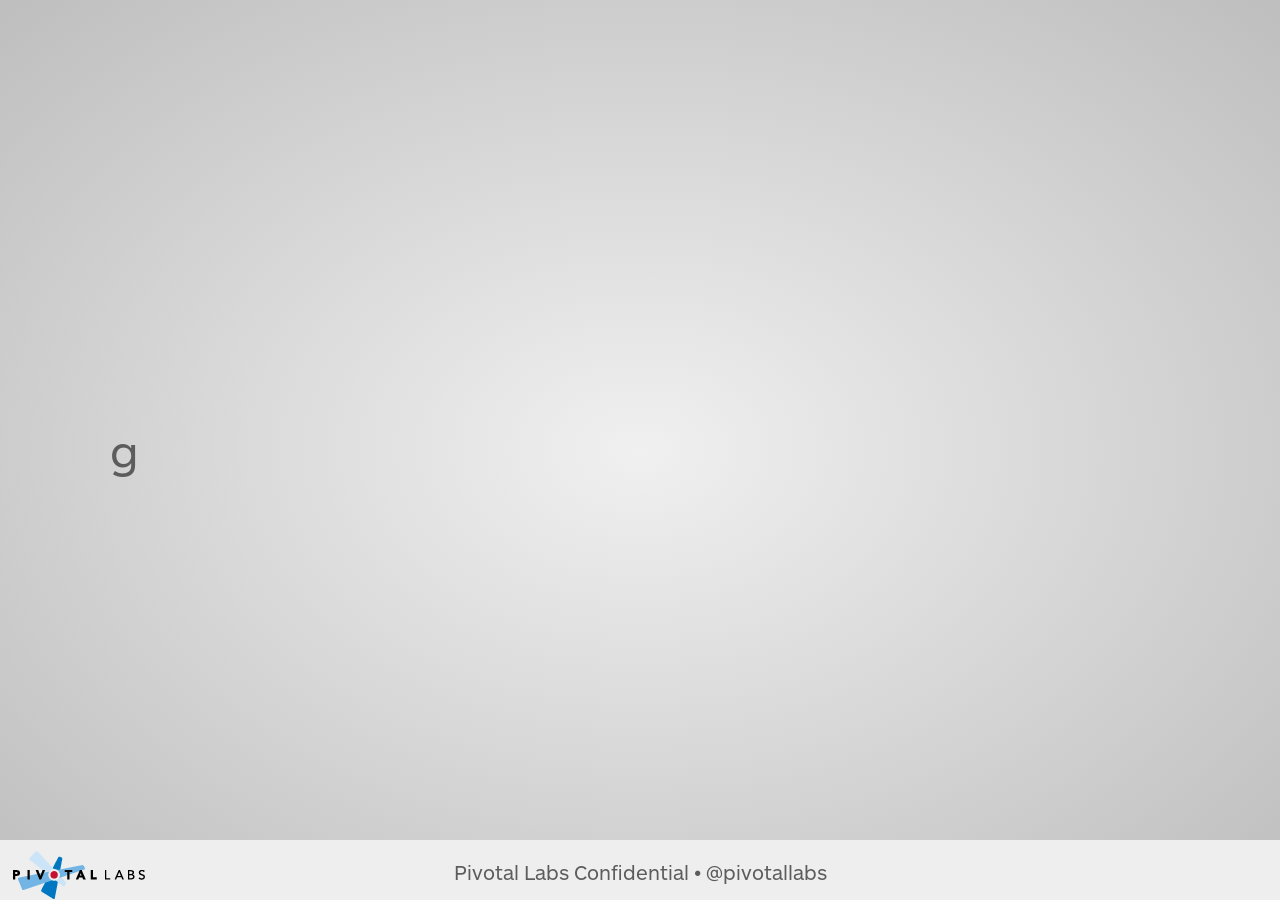
==== deck/index.html @ dee73bb4 "first commit" ====
<!DOCTYPE html>
<html>
  <head>
    <link href="css/reset.css" rel="stylesheet" />
    <meta charset="utf-8" />
    <meta name="viewport" content="width=1024" />
    <meta name="apple-mobile-web-app-capable" content="yes" />
    <link rel="shortcut icon" href="css/favicon.png" />
    <link rel="apple-touch-icon" href="css/apple-touch-icon.png" />
    <!-- Code Prettifier: -->
<link href="css/highlight.css" type="text/css" rel="stylesheet" />
<script type="text/javascript" src="js/highlight.pack.js"></script>
<script>hljs.initHighlightingOnLoad();</script>

    <link href="css/style.css" rel="stylesheet" />
<link href='http://fonts.googleapis.com/css?family=Open+Sans:300italic,400italic,800italic,300,400,800' rel='stylesheet' type='text/css'>

<div class="footer">
  <img class="pivotal-logo" src="images/pivotal_logo.png"/img>
  <div class="guest-logo"></div>
    <!--
      add a conference, client, or other topical logo or image
      to deck/images/guest_logo.png to have it appear on your slides.

      Note: guest_logo.png should be approx 45px H X 135px W; otherwise
      adjust ".footer .guest-logo" in themes/pivotal.css
    -->
  </img>
  <div class="title">
    <span>
      <!-- This will appear in the center of the footer area
	    Another example: Applying the Pivotal Way • @pivotallabs
	  -->
      Pivotal Labs Confidential • @pivotallabs
    </span>
  </div>
</div>


  </head>

  <body>
  <div class="fallback-message">
  <p>Your browser <b>doesn't support the features required</b> by impress.js, so you are presented with a simplified version of this presentation.</p>
  <p>For the best experience please use the latest <b>Chrome</b>, <b>Safari</b> or <b>Firefox</b> browser.</p>
  </div>
    <div id="impress">
    <div class='step' >
    
<p>g</p>

      </div>
    <script src="js/impress.js"></script>
    <script>impress().init();</script>
  </body>
</html>
---- deck/css/highlight.css ----
/*

github.com style (c) Vasily Polovnyov <vast@whiteants.net>

*/

pre code {
  display: block; padding: 0.5em;
  color: #333;
  background: #f8f8ff
}

pre .comment,
pre .template_comment,
pre .diff .header,
pre .javadoc {
  color: #998;
  font-style: italic
}

pre .keyword,
pre .css .rule .keyword,
pre .winutils,
pre .javascript .title,
pre .nginx .title,
pre .subst,
pre .request,
pre .status {
  color: #333;
  font-weight: bold
}

pre .number,
pre .hexcolor,
pre .ruby .constant {
  color: #099;
}

pre .string,
pre .tag .value,
pre .phpdoc,
pre .tex .formula {
  color: #d14
}

pre .title,
pre .id {
  color: #900;
  font-weight: bold
}

pre .javascript .title,
pre .lisp .title,
pre .clojure .title,
pre .subst {
  font-weight: normal
}

pre .class .title,
pre .haskell .type,
pre .vhdl .literal,
pre .tex .command {
  color: #458;
  font-weight: bold
}

pre .tag,
pre .tag .title,
pre .rules .property,
pre .django .tag .keyword {
  color: #000080;
  font-weight: normal
}

pre .attribute,
pre .variable,
pre .lisp .body {
  color: #008080
}

pre .regexp {
  color: #009926
}

pre .class {
  color: #458;
  font-weight: bold
}

pre .symbol,
pre .ruby .symbol .string,
pre .lisp .keyword,
pre .tex .special,
pre .prompt {
  color: #990073
}

pre .built_in,
pre .lisp .title,
pre .clojure .built_in {
  color: #0086b3
}

pre .preprocessor,
pre .pi,
pre .doctype,
pre .shebang,
pre .cdata {
  color: #999;
  font-weight: bold
}

pre .deletion {
  background: #fdd
}

pre .addition {
  background: #dfd
}

pre .diff .change {
  background: #0086b3
}

pre .chunk {
  color: #aaa
}
---- deck/css/style.css ----
@font-face {
    font-family: "Ars";
    src: url('../fonts/ARSMaquette-Black.otf');
    font-weight: bold;
}

@font-face {
    font-family: "Ars";
    src: url('../fonts/ARSMaquette-Regular.otf');
}

@font-face {
    font-family: "Ars";
    src:      url('../fonts/ARSMaquette-RegularItalic.otf');
    font-style: italic;
}

@font-face {
    font-family: "Ars";
    src: url('../fonts/ARSMaquette-BlackItalic.otf');
    font-weight: bold;
    font-style: italic;
}

/* ************** Unused fonts ***************/

/*@font-face
{
font-family: Ars;
src:
     url('../fonts/ARSMaquette-Bold.otf');
     url('../fonts/ARSMaquette-BoldItalic.otf'),
     url('../fonts/ARSMaquette-Light.otf'),
     url('../fonts/ARSMaquette-LightItalic.otf'),
     url('../fonts/ARSMaquette-Medium.otf'),
     url('../fonts/ARSMaquette-MediumItalic.otf'),
}
*/
.red {
  color: rgb(185, 0, 32);
}

.blue {
  color: rgb(109, 153, 211);
}

.yellow {
  color: rgb(197, 158, 22);
}

.light-gray {
  color: rgb(221, 221, 221);
}

.deep-gray {
  color: rgb(93, 92, 92);
}

h5 {
  background-color: rgb(185, 0, 32);
  color: white;

}

/*########## JPB above ############*/


html {
  overflow: hidden;
}

body {
  font-family: 'Ars', 'Open Sans', sans-serif;
  line-height: .8;
  font-size: 45px;
  color: rgb(93, 92, 92);
}

body {
  min-height: 740px;
  background: -moz-radial-gradient(50% 50%, farthest-side, #fff, #efefef);
  background: -webkit-gradient(radial, 50% 50%, 250, 50% 50%, 750, from(#fff), to(#efefef));
  background: -ms-radial-gradient(rgb(240, 240, 240), rgb(190, 190, 190));
  background: -o-radial-gradient(rgb(240, 240, 240), rgb(190, 190, 190));
  background: radial-gradient(rgb(240, 240, 240), rgb(190, 190, 190));
  background-color: rgb(221, 221, 221);
  pointer-events: none;  /* Fix Body Click */
}

.footer {
  position: absolute;
  bottom: 0;
  font-size: 20px ;
  height: 60px; /* approx height of the pivotal logo*/
  width: 100%;
  background-color: #EEE; /* Not glairing white*/
}

.footer .pivotal-logo {
  position: absolute;
  left: 1%;
  bottom: 1%;
}

.footer .guest-logo {
  position: absolute;
  right: 1%;
  bottom: 1%;
  height: 45px;
  width: 135px;
  background-image: url('../images/guest_logo.png');
  background-repeat: no-repeat;
}

.footer .title {
  position: absolute;
  text-align: center;
  bottom: 33%;
  width: 100%;
}

.step {
  width: 1060px;
  padding: 40px 0;
  -webkit-box-sizing: border-box;
  -moz-box-sizing: border-box;
  -ms-box-sizing: border-box;
  -o-box-sizing: border-box;
  box-sizing: border-box;
  -webkit-transition: opacity 1s;
  -moz-transition: opacity 1s;
  -ms-transition: opacity 1s;
  -o-transition: opacity 1s;
  transition: opacity 1s;
}

.impress-enabled .step {
  margin: 0;
  opacity: 0.3;
  -webkit-transition: opacity 1s;
  -moz-transition: opacity 1s;
  -ms-transition: opacity 1s;
  -o-transition: opacity 1s;
  transition: opacity 1s;
}

.step:not(.active) {
  opacity: 0.0;
}

.impress-enabled .step.active {
  opacity: 1
}

strong {
  font-weight: 800;
  font-weight: bold
}

em {
  font-style: italic;
}

h1, h2 {
  font-weight: normal;
}

h1 {
  font-weight: 900;
  font-weight: bold;
  font-size: 96px;
  line-height: 96px;
  letter-spacing: 1px;
  text-transform: uppercase;
  color: rgb(197, 158, 22);
/*  font-size: 4em;
  line-height: 2em;
*/}

h2 {
  font-weight: 900;
    font-weight: bold;
  letter-spacing: .05em;
  text-transform: uppercase;
  line-height: 48px;
  margin: 10px 0;
  font-size: 48px;
  color: rgb(109, 153, 211);
/*  font-size: 2em;
  line-height: 1em;
*/}

h3 {
  font-weight: 400;
    font-weight: normal;
/*  letter-spacing: .1em;*/
/*  text-transform: uppercase;*/
  font-style: italic;
  line-height: 48px;
  margin: 10px 0;
  font-size: 48px;
  color: rgb(185, 0, 32);
/*  line-height: 1em;
*/}

.light {
  font-weight: 300;
  letter-spacing: .1em;
}

blockquote {
  text-align: justify;
  font-weight: 300;
  font-style: italic;
  line-height: 1.4;
  margin: 20px 0;
  padding: 10px 0;
  border-top: 1px solid #aaa;
  border-bottom: 1px solid #aaa;
  width: 1060px;
}

table {
  width:100%;
}
.present a {
  pointer-events: auto;  /* Enable Click on link */
}

a {
  pointer-events: none;  /* Fix Body Click */
  color: inherit;
  text-decoration: none;
  text-shadow: -1px -1px 2px rgba(100,100,100,0.9);
  -webkit-transition: 0.5s;
  -moz-transition: 0.5s;
  -ms-transition: 0.5s;
  -o-transition: 0.5s;
  transition: 0.5s;
  font-weight:bold;
}

a:hover {
  color: #333;
  text-shadow: -1px -1px 2px rgba(100,100,100,0.5);
}

p {
  font-weight: 400;
  line-height: 60px;
}

ol {
  margin: 20px 0 20px 70px;
}

ul {
  margin: 20px 0 20px 50px;
}

li {
  margin: 10px 0;
  line-height: 50px;
/*  list-style: none;*/
}

td,th {
  vertical-align: top;
  line-height: 44px;
}

.fallback-message {
  font-family: sans-serif;
  line-height: 1.3;
  width: 780px;
  padding: 10px 10px 0;
  margin: 20px auto;
  border: 1px solid #E4C652;
  border-radius: 10px;
  background: #EEDC94;
}

.fallback-message p {
  margin-bottom: 10px;
}

.impress-supported .fallback-message {
  display: none;
}

span,strong {
  -webkit-transition: 0.5s;
  -moz-transition: 0.5s;
  -ms-transition: 0.5s;
  -o-transition: 0.5s;
  transition: 0.5s;
  display: inline-block;
}

.present .positioning {
  -webkit-transform: translateY(-10px);
  -moz-transform: translateY(-10px);
  -ms-transform: translateY(-10px);
  -o-transform: translateY(-10px);
  transform: translateY(-10px);
}

.present .rotating {
  -webkit-transform: rotate(-10deg);
  -moz-transform: rotate(-10deg);
  -ms-transform: rotate(-10deg);
  -o-transform: rotate(-10deg);
  transform: rotate(-10deg);
  -webkit-transition-delay: 0.25s;
  -moz-transition-delay: 0.25s;
  -ms-transition-delay: 0.25s;
  -o-transition-delay: 0.25s;
  transition-delay: 0.25s;
}

.present .scaling {
  -webkit-transform: scale(0.7);
  -moz-transform: scale(0.7);
  -ms-transform: scale(0.7);
  -o-transform: scale(0.7);
  transform: scale(0.7);
  -webkit-transition-delay: 0.5s;
  -moz-transition-delay: 0.5s;
  -ms-transition-delay: 0.5s;
  -o-transition-delay: 0.5s;
  transition-delay: 0.5s;
}

div.notes {
  display: none;
}
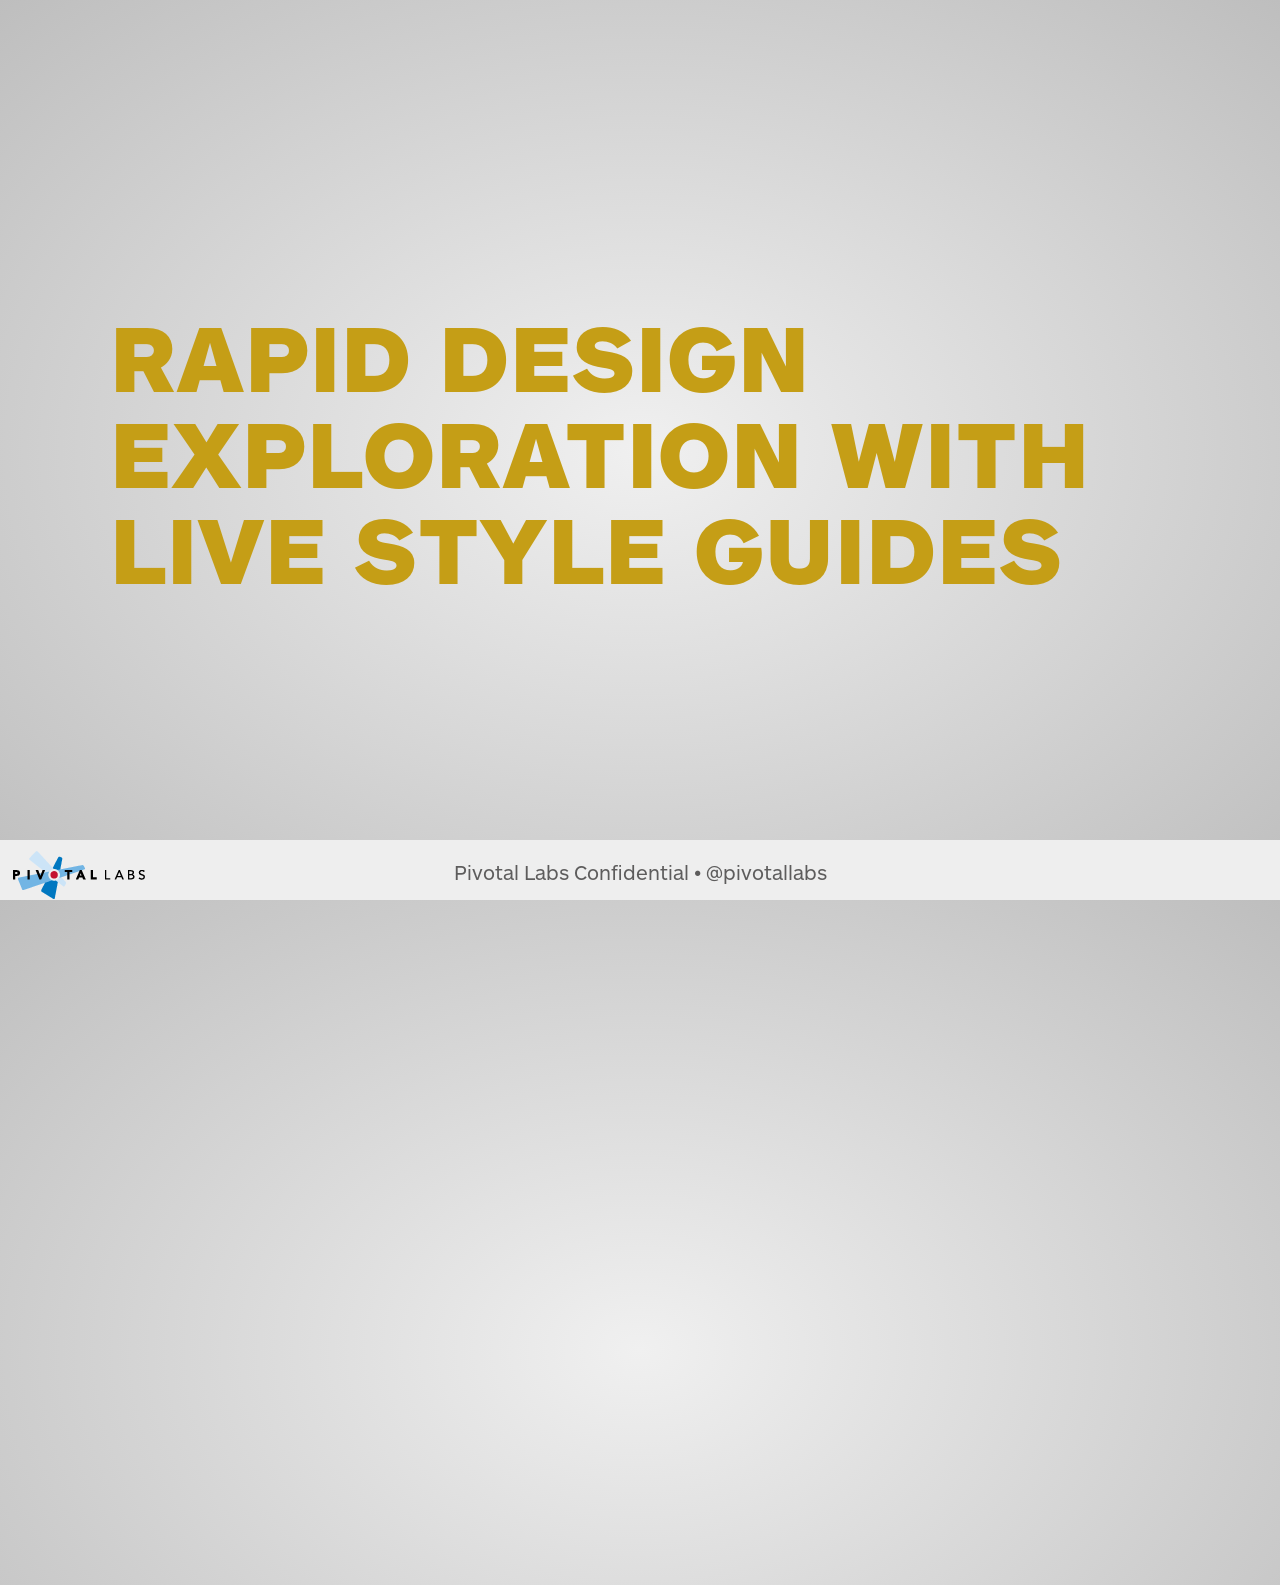
==== commit 54171f81: "Restore deck" ====
--- a/deck/index.html
+++ b/deck/index.html
@@ -47,7 +47,430 @@
     <div id="impress">
     <div class='step' >
     
-<p>g</p>
+<h1>Rapid Design Exploration with Live Style Guides</h1>
+</div>
+      <div class='step' >
+    
+<h1>Hello</h1>
+
+<ul>
+<li>I&#39;m Ward Penney</li>
+<li>Product Designer at Pivotal Labs, focusing on front-end development and user centered design</li>
+<li>I love SASS</li>
+</ul>
+</div>
+      <div class='step' >
+    
+<h1>Background</h1>
+
+<p>In the last year, I&#39;ve been on several projects focused on the front-end, and I have developed a fondness for Live Style Guides that isn&#39;t what it used to be. In fact, I&#39;ve used them in two primary ways, and one (hopefully) upcoming way. </p>
+</div>
+      <div class='step' >
+    
+<h1>Quick: what is Live Style Guide?</h1>
+</div>
+      <div class='step' >
+    
+<h1>Original reasons (still good reasons)</h1>
+
+<ul>
+<li>A webpage that describes the typography, colors, patterns and widgets for a website</li>
+<li>The system-of-record for front-end names of patterns and styles</li>
+<li>Code examples for engineers to implement swiftly</li>
+</ul>
+</div>
+      <div class='step' >
+    
+<h1>3 new reasons</h1>
+
+<p>Which I&#39;ll get into shortly...</p>
+</div>
+      <div class='step' >
+    
+<h1>How many of you heard of a Spike?</h1>
+</div>
+      <div class='step' >
+    
+<p>“I would often ask Kent [Beck], ‘What is the simplest thing we can program that will convince us we are on the right track?’ Such stepping outside the difficulties at hand often led us to simpler and more compelling solutions. Kent dubbed this a Spike.” <em>Ward Cunningham</em></p>
+</div>
+      <div class='step' >
+    
+<h1>A few key phrases</h1>
+
+<ul>
+<li>&quot;the simplest thing&quot;</li>
+<li>&quot;stepping outside&quot;</li>
+<li>&quot;compelling solutions&quot;</li>
+</ul>
+</div>
+      <div class='step' >
+    
+<h1>Well, we spike in web design, too</h1>
+
+<ul>
+<li>What if we put in a responsive grid?</li>
+<li>What can we do to clean up those modals?</li>
+<li>Can we make that slider easier on touch for mobile users?</li>
+<li>Yep. I&#39;m gonna take two hours and try a fancy sparkle-effect on the avatars. That&#39;s right.</li>
+</ul>
+</div>
+      <div class='step' >
+    
+<h1>What does all this have in common?</h1>
+
+<ol>
+<li>The cost is low</li>
+<li>The feedback loop is fast</li>
+<li>And, we might throw it away</li>
+</ol>
+</div>
+      <div class='step' >
+    
+<h1>Reason #1</h1>
+
+<p>It&#39;s the perfect place to spike something new, and see if it&#39;s reasonably possible</p>
+</div>
+      <div class='step' >
+    
+<h1>Low execution cost</h1>
+
+<p>It is important your Live Style Guide keeps it simple. </p>
+
+<ul>
+<li>HTML</li>
+<li>CSS</li>
+<li>Javascript (optional)</li>
+</ul>
+
+<p>Because the cost of execution is low, you can rapidly explore and try new things. </p>
+</div>
+      <div class='step' >
+    
+<h1>Sidenote: using real partials in a LSG</h1>
+
+<p>Some LSG&#39;s grow to use markup partials from the larger codebase. This cancanabalize the speed in which you can work in the LSG. If the aim is to enforce conformity, I will have something goodies on that at the end of this talk...</p>
+</div>
+      <div class='step' >
+    
+<h1>Fast feedback loop</h1>
+
+<p>Designers and developers instantly see the design in-browser. 
+* Try in responsive (best win)
+* Quickly explore edge cases
+* Discover new awesomeness
+* Try it on your mobile
+* Handle touch events</p>
+</div>
+      <div class='step' >
+    
+<h1>Repsonsive! Responsive! Responsive!</h1>
+
+<p>It is soooo much easier to do this in browser. You begin to naturally understand and spot basic expansion behavors. Spend your time working on the really nifty stuff (like that super-awesome primary nav).</p>
+</div>
+      <div class='step' >
+    
+<h1>Pairing FTW</h1>
+
+<p>The best part, is that any team member can design spike in the LSG, when paired. As long as one of them is capable enough. Also great for knowledge transfer. </p>
+
+<ul>
+<li>Developer + Designer</li>
+<li>Designer + (code-savvy) Designer</li>
+<li>Developer + Product</li>
+<li>Prodcut + (code-savvy) Designer</li>
+</ul>
+</div>
+      <div class='step' >
+    
+<h1>Anecdote: a big front-end refactor</h1>
+
+<p>I&#39;ve been a part of a few large-scale SASS refactors in the last year, and one theme that keeps coming up is the pain felt by being chained to existing code. </p>
+
+<p>On one project, we attempted to refactor an existing SASS codebase that was 5+ years old. The experience:
+* A massive amount of tiny regressions we had to chase down. 
+* Reading and pulling apart the spaghetti SASS took FOREVER
+* A Rube Goldberg file structure ensued, with old and new intermingled and interconnected</p>
+</div>
+      <div class='step' >
+    
+<h1>The clean spot</h1>
+
+<p>After speaking with Nicole Sullivan (@nicolesullivan), I came to understand that trying to untangle the mess was taking waaaaayyyy longer than to just re-create the SASS from scratch. We basically &quot;spiked&quot; the refactored pieces directly into the Live Style Guide itself. </p>
+</div>
+      <div class='step' >
+    
+<h1>A quick SASS primer</h1>
+
+<p>To understand what makes it clean, you need to understand how your CSS makes it to the page. </p>
+
+<ul>
+<li>SASS (CSS) styling must work in harmony</li>
+<li>You may have many small SASS files, but generally they aggregate into one big one</li>
+<li>That big CSS file is then served to the user with the page</li>
+</ul>
+</div>
+      <div class='step' >
+    
+<h1>The clean spot</h1>
+
+<ol>
+<li>Create a new base CSS file that loads the other new ones</li>
+<li>Don&#39;t include ANY of the old stuff (except maybe variables files with colors)</li>
+<li>Load this instead of the old one your Live Style Gude (or possibly a second page of it)</li>
+<li>Build all the new things</li>
+<li>Profit!</li>
+</ol>
+</div>
+      <div class='step' >
+    
+<h1>LSG as a clean spot</h1>
+
+<p>This proved really effective. We rebuilt the buttons in an hour. We rebuit these &quot;card&quot; widgets (which had so many minor tweaks coming from all corners of the site) in an hour. We knew what everything did in responsive. We rebuilt the modals. We rebiult everything, one at a time.</p>
+</div>
+      <div class='step' >
+    
+<h1>The second new reason I love Live Style Guides</h1>
+
+<blockquote>
+<p>They&#39;re a great way to drive out a large refactor</p>
+</blockquote>
+</div>
+      <div class='step' >
+    
+<h1>Built your front-end from the ground-up</h1>
+
+<ul>
+<li>It takes too much time to untangle unsustainable CSS practices</li>
+<li>Refactor your design and throw away patterns you don&#39;t need anymore</li>
+<li>Instill good practices from the start</li>
+</ul>
+</div>
+      <div class='step' >
+    
+<h1>The map is not the terrain, and the pattern is not the page</h1>
+
+<p>Live Style Guides often only address repeatable patterns (buttons, widgets, tables, links, typography, etc.) Often, they never contain a representative page in full (fake) composition. Well...</p>
+</div>
+      <div class='step' >
+    
+<h1>Style Tile to the rescue!</h1>
+
+<p>A concept pioneered by Samantha Warren (@samanthatoy), the Style Tile is a fantastic way to drive out a site refactor. This is especially useful if you are switching frameworks or grid systems, or introducing responsive for the first time. </p>
+</div>
+      <div class='step' >
+    
+<h1>To create a Style Tile</h1>
+
+<p>All you need is another route in addition to the Live Style Guide. Developers will gladly help you add another route, as it is likely dependant on proficiency within the web stack architecture. Import your new base CSS file, and begin to create!</p>
+</div>
+      <div class='step' >
+    
+<h1>Sidenote</h1>
+
+<p>On new projects now, I always end up creating a Style Tile route, in addition to a Live Style Guide route. We (all of us) as designers need to see a design in composition to really understand how well it&#39;s going to work. Again, it is extremely useful for responsive exploration.</p>
+</div>
+      <div class='step' >
+    
+<h1>Large SASS refactor cheat-sheet</h1>
+
+<p>The TLDR; checklist!</p>
+
+<ol>
+<li>Set up your clean spot load path</li>
+<li>Set up your new Live Style Guide route</li>
+<li>Set up your new Style Tile route</li>
+<li>Pick a candidate page (I like the most-trafficked one)</li>
+<li>Spike the page directly into the new Style Tile</li>
+<li>Extract the patterns into the Style Guide as you go!</li>
+<li>Write stories to implement into site, switching their load paths one-by-one to the new CSS</li>
+</ol>
+</div>
+      <div class='step' >
+    
+<h1>Common complications</h1>
+
+<p>When you switch the CSS load path to the new clean spot, there are two common big pain points:
+1. Shared partials
+2. Libraries that generate markup (ex., Simple Form)</p>
+</div>
+      <div class='step' >
+    
+<h1>Shared partials</h1>
+
+<p>In order to DRY (Don&#39;t Repeat Yourself) out web codebases, it is a best practice to factor repeated instances of the same widget into the same partial that defines the widget. The downside to this, is that it couples all of the webpages together.</p>
+
+<p>I have tried or seen these attempted solutions:
+* Conforming your new CSS to old markup
+* Adding new markup classes to the partials, while leaving the old (perhaps leaving the overall structure in place)
+* Render &quot;new&quot; companion versions of the partials if in the new load path</p>
+
+<p>My favorite is the third, but we won&#39;t cover why here. </p>
+</div>
+      <div class='step' >
+    
+<h1>Libraries</h1>
+
+<p>SimpleForm (Rails) always bites me on this, but you may encounter it with any library that spits out markup. It&#39;s just a pain. Extra classes, in addition to the old ones, is the best way to go. You will have to conform to the structure it implies anyway. </p>
+</div>
+      <div class='step' >
+    
+<h1>Ok, so back to talk</h1>
+</div>
+      <div class='step' >
+    
+<h1>Remember what I said about using real partials in the LSG?</h1>
+
+<p>I mentioned earlier that I have seen teams work to make sure the markup partials in the Live Style Guide are the same partials that are used in the rest of the site. The big negative of this is that it makes it just as hard to develop in the LSG, as it does in the rest of the site. That is a downside because it locks out the modetately tech-savvy designers. It also decreases the cost of a Spike, because things just take longer. Finally, it is more inflexible to change because of dependancies across the site. </p>
+</div>
+      <div class='step' >
+    
+<h1>It&#39;s a noble desire</h1>
+
+<p>The idea behind this was to make sure that the site isn&#39;t doing it wrong. It also can be easier for re-use once it&#39;s all set up.</p>
+</div>
+      <div class='step' >
+    
+<h1>Visual regression testing</h1>
+
+<p>Catching visual regressions is sort of a difficult thing to nail down. The world of visual regression testing  is still in the bronze-age. The holy grail we all seek is to break the build when there is a visual regression. However, defining a visual regression is a difficult task.</p>
+
+<p>There are several approaches out there today:</p>
+</div>
+      <div class='step' >
+    
+<h1>Image-Difference</h1>
+
+<p>These tools compare a &quot;before&quot; and &quot;after&quot; screenshot of select pages, and alert you if the difference is big enough to warrent suspicion. In theory, they are great. However, I&#39;ve seen a few implementations, and they are generate so many false-positives that it becomes unusable. I think some are having success with them. Some of them are:
+* Wraith
+* Huxley
+* GreenOnion
+* Needle
+* CSSCritic</p>
+
+<p>A similar technique is frozen DOM comparisons (cssert)</p>
+</div>
+      <div class='step' >
+    
+<h1>Direct Assertion</h1>
+
+<p>Another approach is to assert directly against parts of the page. The downside to this is that you end up writing one (or more) tests for every line of CSS you write. That is fine, but CSS has lots of rules and if you change things around, odds are there will be lots of changed in the rendered DOM. Some of these tools are:
+* Cactus
+* Hardy</p>
+</div>
+      <div class='step' >
+    
+<h1>Linting</h1>
+
+<p>CSSLint, started by Nicholas C. Zakas and Nicole Sullivan, is one of the most well-known CSS tools. It does parses your rendered CSS for bad practices and can greatly help you avoid common no-no&#39;s. It can also catch serious bugs that you may not know about (like IE9&#39;s 4095 selector limit). But it&#39;s not really designed to tell you when you have a visual regression on a page.</p>
+</div>
+      <div class='step' >
+    
+<h1>The third (potential) new reason I love Live Style Guides</h1>
+
+<p>Which brings us to...</p>
+
+<blockquote>
+<p>They can be the basis for a test against the rest of the site</p>
+</blockquote>
+</div>
+      <div class='step' >
+    
+<h1>A new approach</h1>
+
+<p>At Pivotal Labs NYC, we have been working on a new approach to testing yor front-end. It looks at the patterns in your Live Style Guide and asserts their structure and style against the other parts of your site. </p>
+
+<p>If there is a regression from the &quot;whitelist&quot; of patterns, it will break the build. </p>
+
+<p>[DEMO]</p>
+</div>
+      <div class='step' >
+    
+<h1>If you&#39;re interested</h1>
+
+<p>We are looking for any project interested in trying this out and giving us feedback. The project is in it&#39;s infancy, and we are trying it out on it&#39;s second codebase now. </p>
+
+<p>The repo is at <a href="https://github.com/pivotal/style_cop">https://github.com/pivotal/style_cop</a></p>
+
+<p>Please clone it and try it! (Or mention it to someone who wants to try!)</p>
+</div>
+      <div class='step' >
+    
+<h1>So, let&#39;s re-define the Live Style Guide</h1>
+
+<blockquote>
+<p>The Live Style Guide isn&#39;t a china  your sandbox</p>
+</blockquote>
+
+<ul>
+<li>Your place to explore safely</li>
+<li>Your place to transfer front-end knowledge quickly</li>
+<li>Your place to spike</li>
+<li>Your place to fly!</li>
+</ul>
+</div>
+      <div class='step' >
+    
+<h2>Free your style guide</h2>
+
+<p>The one requirement to pull this off is the clean spot.</p>
+</div>
+      <div class='step' >
+    
+<h1>Anecdote #2: Going Responsive with a Style Tile</h1>
+
+<p>spike on brand new framework
+grid into style tile
+test out navigation</p>
+</div>
+      <div class='step' >
+    
+<h1>Loose bits</h1>
+
+<p>Anyone can work on it 
+Cross-learning is rapid because it&#39;s not as difficult to be proficient.</p>
+
+<h3>#1</h3>
+
+<blockquote>
+<p>It&#39;s not overly-coupled to the stack</p>
+</blockquote>
+
+<ul>
+<li>HTML, CSS and (maybe) Javascript are the keys</li>
+</ul>
+
+<h3>#2</h3>
+
+<blockquote>
+<p>It doesn&#39;t deal with implementation</p>
+</blockquote>
+
+<ul>
+<li>Punt on dealing with bad SASS practices that slow down implementation</li>
+<li>Fake out the data quickly by hand</li>
+<li>Explore edge-case values easily</li>
+</ul>
+
+<h3>#3</h3>
+
+<ul>
+<li>In Adobe tools, we may &quot;time-box&quot; ourselves to an hour of going down a path that might be &quot;crazy&quot;</li>
+<li>With clothing, we may dilebrately try something we are pretty sure will look rediculous</li>
+<li>When painting</li>
+</ul>
+
+<p>We give ourselves the leeway to iterate and cast unworkable solutions aside</p>
+
+<h2>The required setup</h2>
+
+<ul>
+<li>It should be oriented towards only CSS, HTML and (maybe) Javscript*</li>
+<li>It should load the SAME CSS load path as the site itself**</li>
+</ul>
+
+<p>**Sometimes, you may only include style-guide specific stuff in the style guide only, but I do not recommend this. You want to minimize suprises on implementation. If you&#39;re doing it right, you won&#39;t have much thats specific (stuff to render colors, the frame itself, etc). </p>
+
+<h2>Style tile</h2>
 
       </div>
     <script src="js/impress.js"></script>
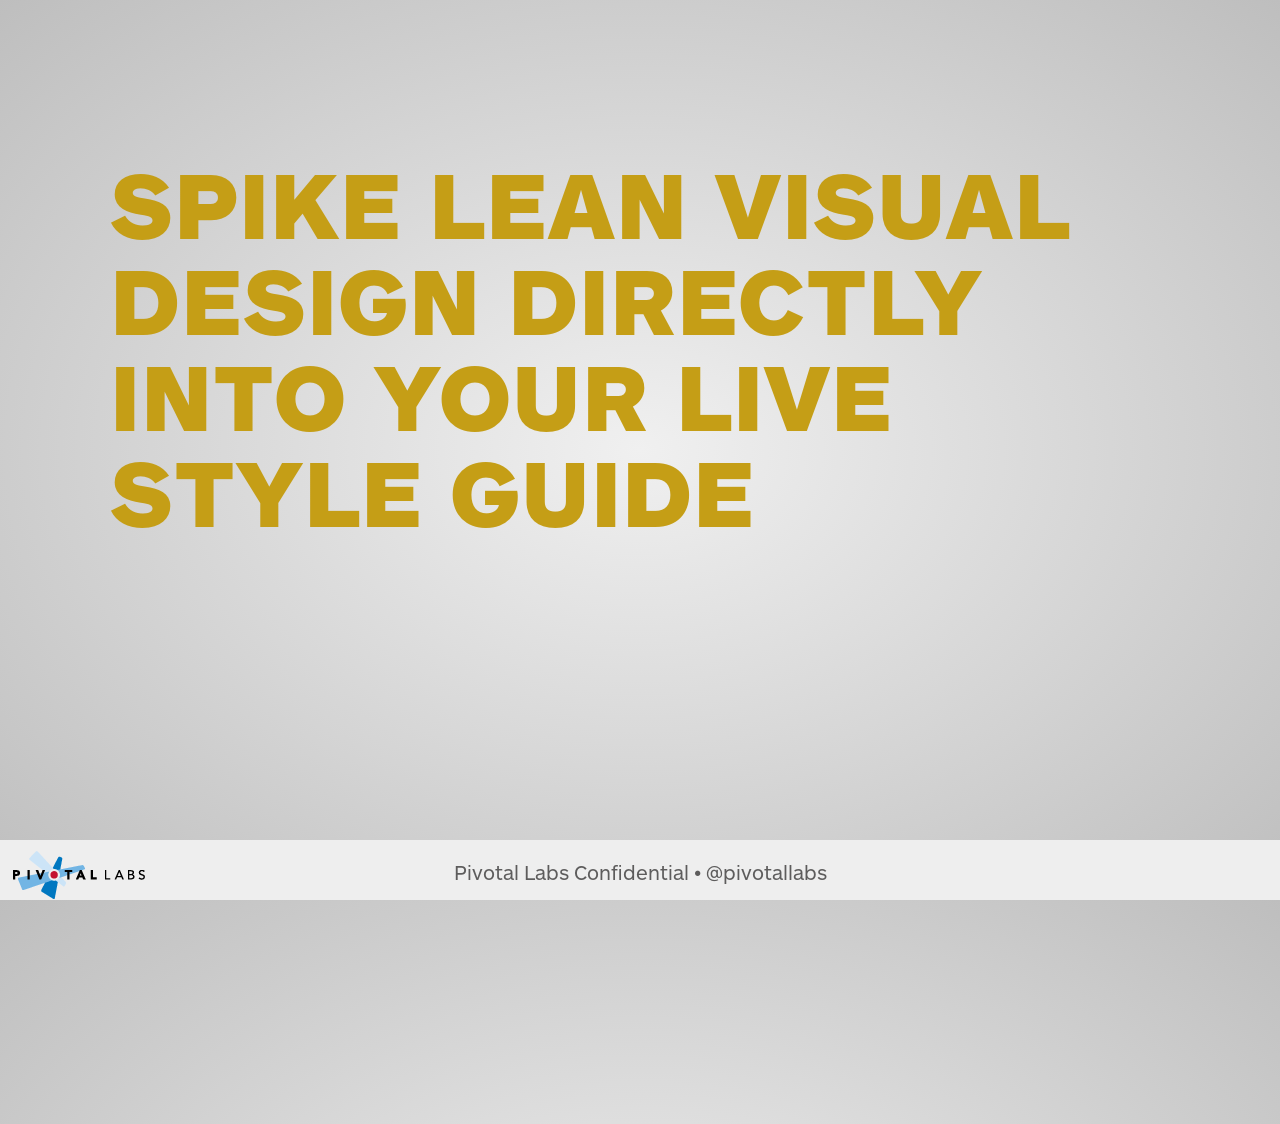
==== commit 10d41fd0: "Updates to talk" ====
--- a/deck/index.html
+++ b/deck/index.html
@@ -47,7 +47,13 @@
     <div id="impress">
     <div class='step' >
     
-<h1>Rapid Design Exploration with Live Style Guides</h1>
+<h1>Spike Lean Visual Design Directly into Your Live Style Guide</h1>
+
+<ul>
+<li>June 11, 2014</li>
+<li>QCon New York</li>
+<li>@wardpenney</li>
+</ul>
 </div>
       <div class='step' >
     
@@ -67,11 +73,75 @@
 </div>
       <div class='step' >
     
-<h1>Quick: what is Live Style Guide?</h1>
-</div>
-      <div class='step' >
-    
-<h1>Original reasons (still good reasons)</h1>
+<h1>Who has worked with a Live Style Guide?</h1>
+
+<ul>
+<li>Product, design, engineering, executive, etc</li>
+<li>Many companies use them in one way or another</li>
+</ul>
+</div>
+      <div class='step' >
+    
+<h3>Development Style Guides</h3>
+
+<ul>
+<li><a href="https://github.com/NYTimes/objective-c-style-guide">NY Times: Objective-C for iOS</a></li>
+<li><a href="http://contribute.jquery.org/style-guide/js/">J-Query: contributing</a></li>
+<li><a href="http://arduino.cc/en/Reference/StyleGuide">Arduino: tutorial and example writing</a></li>
+<li><a href="https://code.google.com/p/google-styleguide/">Google: all the things</a></li>
+</ul>
+</div>
+      <div class='step' >
+    
+<h3>Writing Style Guides</h3>
+
+<ul>
+<li><a href="http://mailchimp.com/about/style-guide/">Mailchimp: branded tone micro-copy</a></li>
+<li><a href="http://alistapart.com/about/style-guide">A List Apart: all things blogging</a></li>
+<li><a href="http://www.buzzfeed.com/emmyf/buzzfeed-style-guide">Buzzfeed: words, formatting, patterns</a></li>
+<li><a href="http://www.theguardian.com/guardian-observer-style-guide-a">The Guardian</a></li>
+</ul>
+</div>
+      <div class='step' >
+    
+<h3>Visual Style Guides</h3>
+
+<ul>
+<li><a href="https://www.mozilla.org/en-US/styleguide/identity/mozilla/branding/">Mozilla</a></li>
+<li><a href="https://www.mozilla.org/en-US/styleguide/products/firefox-os/">Firefox OS</a></li>
+</ul>
+</div>
+      <div class='step' >
+    
+<h3>Frontend (Live) Style Guides</h3>
+
+<ul>
+<li><a href="http://www.yelp.com/styleguide">Yelp</a></li>
+<li><a href="https://github.com/styleguide">Github</a></li>
+<li><a href="http://www.starbucks.com/static/reference/styleguide/">Starbucks</a></li>
+</ul>
+</div>
+      <div class='step' >
+    
+<h3>There are many kinds!</h3>
+</div>
+      <div class='step' >
+    
+<h4>Example: LSG custom example</h4>
+</div>
+      <div class='step' >
+    
+<h2>What do they have in common?</h2>
+
+<ul>
+<li>Set the guardrails for a scalable team</li>
+<li>Toolbox of &quot;quick&quot; solutions to already-solved problems</li>
+<li>Representation of patterns</li>
+</ul>
+</div>
+      <div class='step' >
+    
+<h2>The classic goals of a Live Style Guide</h2>
 
 <ul>
 <li>A webpage that describes the typography, colors, patterns and widgets for a website</li>
@@ -81,21 +151,23 @@
 </div>
       <div class='step' >
     
-<h1>3 new reasons</h1>
-
-<p>Which I&#39;ll get into shortly...</p>
-</div>
-      <div class='step' >
-    
-<h1>How many of you heard of a Spike?</h1>
-</div>
-      <div class='step' >
-    
+<h2>3 new goals of a frontend Style Guide</h2>
+
+<ol>
+<li>It is the best place for the design spike</li>
+<li>It can drive a site-wide refactor</li>
+<li>It could (potentially) aid with regression testing</li>
+</ol>
+</div>
+      <div class='step' >
+    
+<h1>The design spike</h1>
+
 <p>“I would often ask Kent [Beck], ‘What is the simplest thing we can program that will convince us we are on the right track?’ Such stepping outside the difficulties at hand often led us to simpler and more compelling solutions. Kent dubbed this a Spike.” <em>Ward Cunningham</em></p>
 </div>
       <div class='step' >
     
-<h1>A few key phrases</h1>
+<h3>A few key phrases</h3>
 
 <ul>
 <li>&quot;the simplest thing&quot;</li>
@@ -105,7 +177,7 @@
 </div>
       <div class='step' >
     
-<h1>Well, we spike in web design, too</h1>
+<h3>Example spikes</h3>
 
 <ul>
 <li>What if we put in a responsive grid?</li>
@@ -116,60 +188,60 @@
 </div>
       <div class='step' >
     
-<h1>What does all this have in common?</h1>
+<h4>Get answers now!</h4>
+
+<p>You are sculpting in the medium! Designers and developers instantly see the design in-browser (and where it breaks down).</p>
+
+<ul>
+<li>Try in responsive (best win)</li>
+<li>Quickly explore edge cases</li>
+<li>Discover new awesomeness</li>
+<li>Try it on your phone</li>
+<li>Handle touch events</li>
+</ul>
+</div>
+      <div class='step' >
+    
+<h4>Repsonsive! Responsive! Responsive!</h4>
+
+<p>Special callout. It is soooo much easier to do this in browser. You begin to naturally understand and spot basic expansion behavors. Spend your time working on the really nifty stuff (like that super-awesome primary nav).</p>
+</div>
+      <div class='step' >
+    
+<h2>Required to Spike</h2>
 
 <ol>
-<li>The cost is low</li>
-<li>The feedback loop is fast</li>
-<li>And, we might throw it away</li>
+<li>Low cost of execution</li>
+<li>A few team members willing to help out</li>
 </ol>
 </div>
       <div class='step' >
     
-<h1>Reason #1</h1>
-
-<p>It&#39;s the perfect place to spike something new, and see if it&#39;s reasonably possible</p>
-</div>
-      <div class='step' >
-    
-<h1>Low execution cost</h1>
-
-<p>It is important your Live Style Guide keeps it simple. </p>
+<h3>Low cost of execution</h3>
+
+<p>Keep it seriously simple!</p>
 
 <ul>
 <li>HTML</li>
 <li>CSS</li>
 <li>Javascript (optional)</li>
 </ul>
-
-<p>Because the cost of execution is low, you can rapidly explore and try new things. </p>
-</div>
-      <div class='step' >
-    
-<h1>Sidenote: using real partials in a LSG</h1>
-
-<p>Some LSG&#39;s grow to use markup partials from the larger codebase. This cancanabalize the speed in which you can work in the LSG. If the aim is to enforce conformity, I will have something goodies on that at the end of this talk...</p>
-</div>
-      <div class='step' >
-    
-<h1>Fast feedback loop</h1>
-
-<p>Designers and developers instantly see the design in-browser. 
-* Try in responsive (best win)
-* Quickly explore edge cases
-* Discover new awesomeness
-* Try it on your mobile
-* Handle touch events</p>
-</div>
-      <div class='step' >
-    
-<h1>Repsonsive! Responsive! Responsive!</h1>
-
-<p>It is soooo much easier to do this in browser. You begin to naturally understand and spot basic expansion behavors. Spend your time working on the really nifty stuff (like that super-awesome primary nav).</p>
-</div>
-      <div class='step' >
-    
-<h1>Pairing FTW</h1>
+</div>
+      <div class='step' >
+    
+<h4>A note on shared partials</h4>
+
+<p>I&#39;ve seen some teams attempt to use &quot;shared partials&quot; for the components in their LSG. However, this canniballizes the low cost of execution by:</p>
+
+<ul>
+<li>increasing the difficulty of a Spike</li>
+<li>requiring more knowledge of the whole stack</li>
+<li>coupling the LSG to the site, making it inflexible</li>
+</ul>
+</div>
+      <div class='step' >
+    
+<h3>A few team members willing to help out</h3>
 
 <p>The best part, is that any team member can design spike in the LSG, when paired. As long as one of them is capable enough. Also great for knowledge transfer. </p>
 
@@ -179,10 +251,12 @@
 <li>Developer + Product</li>
 <li>Prodcut + (code-savvy) Designer</li>
 </ul>
-</div>
-      <div class='step' >
-    
-<h1>Anecdote: a big front-end refactor</h1>
+
+<p>This is one of they keys to lowering your &quot;acceptance handoff.&quot;</p>
+</div>
+      <div class='step' >
+    
+<h1>Drive out a site-wide refactor</h1>
 
 <p>I&#39;ve been a part of a few large-scale SASS refactors in the last year, and one theme that keeps coming up is the pain felt by being chained to existing code. </p>
 
@@ -193,85 +267,70 @@
 </div>
       <div class='step' >
     
-<h1>The clean spot</h1>
-
-<p>After speaking with Nicole Sullivan (@nicolesullivan), I came to understand that trying to untangle the mess was taking waaaaayyyy longer than to just re-create the SASS from scratch. We basically &quot;spiked&quot; the refactored pieces directly into the Live Style Guide itself. </p>
-</div>
-      <div class='step' >
-    
-<h1>A quick SASS primer</h1>
-
-<p>To understand what makes it clean, you need to understand how your CSS makes it to the page. </p>
-
-<ul>
-<li>SASS (CSS) styling must work in harmony</li>
-<li>You may have many small SASS files, but generally they aggregate into one big one</li>
-<li>That big CSS file is then served to the user with the page</li>
-</ul>
-</div>
-      <div class='step' >
-    
-<h1>The clean spot</h1>
+<h2>One method</h2>
+
+<p>After speaking with Nicole Sullivan (@nicolesullivan), I came to understand that trying to untangle the mess was taking waaaaayyyy longer than to just re-create the SASS from scratch. We basically Spiked the refactored pieces directly into the Live Style Guide itself.</p>
+</div>
+      <div class='step' >
+    
+<h3>The clean spot</h3>
+
+<p>In order to Spike the new frontend, we needed a place to work. </p>
 
 <ol>
 <li>Create a new base CSS file that loads the other new ones</li>
 <li>Don&#39;t include ANY of the old stuff (except maybe variables files with colors)</li>
 <li>Load this instead of the old one your Live Style Gude (or possibly a second page of it)</li>
 <li>Build all the new things</li>
-<li>Profit!</li>
 </ol>
 </div>
       <div class='step' >
     
-<h1>LSG as a clean spot</h1>
-
-<p>This proved really effective. We rebuilt the buttons in an hour. We rebuit these &quot;card&quot; widgets (which had so many minor tweaks coming from all corners of the site) in an hour. We knew what everything did in responsive. We rebuilt the modals. We rebiult everything, one at a time.</p>
-</div>
-      <div class='step' >
-    
-<h1>The second new reason I love Live Style Guides</h1>
-
-<blockquote>
-<p>They&#39;re a great way to drive out a large refactor</p>
-</blockquote>
-</div>
-      <div class='step' >
-    
-<h1>Built your front-end from the ground-up</h1>
-
-<ul>
-<li>It takes too much time to untangle unsustainable CSS practices</li>
-<li>Refactor your design and throw away patterns you don&#39;t need anymore</li>
-<li>Instill good practices from the start</li>
-</ul>
-</div>
-      <div class='step' >
-    
-<h1>The map is not the terrain, and the pattern is not the page</h1>
+<h4>A quick SASS primer</h4>
+
+<p>To understand what makes it clean, you need to understand how your CSS makes it to the page. </p>
+
+<ul>
+<li>SASS (CSS) styling must work in harmony</li>
+<li>You may have many small SASS files, but generally they aggregate into one big one</li>
+<li>That big CSS file is then served to the user with the page</li>
+</ul>
+</div>
+      <div class='step' >
+    
+<h4>Example: File structure for current app</h4>
+</div>
+      <div class='step' >
+    
+<h3>The map is not the terrain, and the pattern is not the page</h3>
 
 <p>Live Style Guides often only address repeatable patterns (buttons, widgets, tables, links, typography, etc.) Often, they never contain a representative page in full (fake) composition. Well...</p>
 </div>
       <div class='step' >
     
-<h1>Style Tile to the rescue!</h1>
-
-<p>A concept pioneered by Samantha Warren (@samanthatoy), the Style Tile is a fantastic way to drive out a site refactor. This is especially useful if you are switching frameworks or grid systems, or introducing responsive for the first time. </p>
-</div>
-      <div class='step' >
-    
-<h1>To create a Style Tile</h1>
+<h4>Style Tile to the rescue!</h4>
+
+<p>A concept pioneered by Samantha Warren (@samanthatoy), the Style Tile is a fantastic way to drive out a site refactor. This is especially useful if you are switching frameworks or grid systems, or introducing responsive for the first time.</p>
+</div>
+      <div class='step' >
+    
+<h5>Example: Style Tile</h5>
+</div>
+      <div class='step' >
+    
+<h5>To create a Style Tile</h5>
 
 <p>All you need is another route in addition to the Live Style Guide. Developers will gladly help you add another route, as it is likely dependant on proficiency within the web stack architecture. Import your new base CSS file, and begin to create!</p>
 </div>
       <div class='step' >
     
-<h1>Sidenote</h1>
+<h5>Sidenote</h5>
 
 <p>On new projects now, I always end up creating a Style Tile route, in addition to a Live Style Guide route. We (all of us) as designers need to see a design in composition to really understand how well it&#39;s going to work. Again, it is extremely useful for responsive exploration.</p>
 </div>
       <div class='step' >
     
-<h1>Large SASS refactor cheat-sheet</h1>
+<h2>Large SASS refactor cheat-sheet</h2>
 
 <p>The TLDR; checklist!</p>
 
@@ -287,7 +346,17 @@
 </div>
       <div class='step' >
     
-<h1>Common complications</h1>
+<h3>Built your front-end from the ground-up</h3>
+
+<ul>
+<li>It takes too much time to untangle unsustainable CSS practices</li>
+<li>Refactor your design and throw away patterns you don&#39;t need anymore</li>
+<li>Instill good practices from the start</li>
+</ul>
+</div>
+      <div class='step' >
+    
+<h2>Common complications</h2>
 
 <p>When you switch the CSS load path to the new clean spot, there are two common big pain points:
 1. Shared partials
@@ -295,7 +364,9 @@
 </div>
       <div class='step' >
     
-<h1>Shared partials</h1>
+<h3>Shared partials</h3>
+
+<p>Some LSG&#39;s grow to use markup partials from the larger codebase. This cancanabalize the speed in which you can work in the LSG. If the aim is to enforce conformity, I will have something goodies on that at the end of this talk...</p>
 
 <p>In order to DRY (Don&#39;t Repeat Yourself) out web codebases, it is a best practice to factor repeated instances of the same widget into the same partial that defines the widget. The downside to this, is that it couples all of the webpages together.</p>
 
@@ -308,37 +379,28 @@
 </div>
       <div class='step' >
     
-<h1>Libraries</h1>
+<h3>Libraries</h3>
 
 <p>SimpleForm (Rails) always bites me on this, but you may encounter it with any library that spits out markup. It&#39;s just a pain. Extra classes, in addition to the old ones, is the best way to go. You will have to conform to the structure it implies anyway. </p>
 </div>
       <div class='step' >
     
-<h1>Ok, so back to talk</h1>
-</div>
-      <div class='step' >
-    
-<h1>Remember what I said about using real partials in the LSG?</h1>
-
-<p>I mentioned earlier that I have seen teams work to make sure the markup partials in the Live Style Guide are the same partials that are used in the rest of the site. The big negative of this is that it makes it just as hard to develop in the LSG, as it does in the rest of the site. That is a downside because it locks out the modetately tech-savvy designers. It also decreases the cost of a Spike, because things just take longer. Finally, it is more inflexible to change because of dependancies across the site. </p>
-</div>
-      <div class='step' >
-    
-<h1>It&#39;s a noble desire</h1>
-
-<p>The idea behind this was to make sure that the site isn&#39;t doing it wrong. It also can be easier for re-use once it&#39;s all set up.</p>
-</div>
-      <div class='step' >
-    
-<h1>Visual regression testing</h1>
+<h1>It could (potentially) aid with visual tests</h1>
 
 <p>Catching visual regressions is sort of a difficult thing to nail down. The world of visual regression testing  is still in the bronze-age. The holy grail we all seek is to break the build when there is a visual regression. However, defining a visual regression is a difficult task.</p>
-
-<p>There are several approaches out there today:</p>
-</div>
-      <div class='step' >
-    
-<h1>Image-Difference</h1>
+</div>
+      <div class='step' >
+    
+<h2>Lots of approaches:</h2>
+
+<p>There are several approaches out there today:
+* Image-difference
+* Direct assertion
+* Linting</p>
+</div>
+      <div class='step' >
+    
+<h3>Image-difference</h3>
 
 <p>These tools compare a &quot;before&quot; and &quot;after&quot; screenshot of select pages, and alert you if the difference is big enough to warrent suspicion. In theory, they are great. However, I&#39;ve seen a few implementations, and they are generate so many false-positives that it becomes unusable. I think some are having success with them. Some of them are:
 * Wraith
@@ -351,7 +413,7 @@
 </div>
       <div class='step' >
     
-<h1>Direct Assertion</h1>
+<h3>Direct Assertion</h3>
 
 <p>Another approach is to assert directly against parts of the page. The downside to this is that you end up writing one (or more) tests for every line of CSS you write. That is fine, but CSS has lots of rules and if you change things around, odds are there will be lots of changed in the rendered DOM. Some of these tools are:
 * Cactus
@@ -359,33 +421,21 @@
 </div>
       <div class='step' >
     
-<h1>Linting</h1>
+<h3>Linting</h3>
 
 <p>CSSLint, started by Nicholas C. Zakas and Nicole Sullivan, is one of the most well-known CSS tools. It does parses your rendered CSS for bad practices and can greatly help you avoid common no-no&#39;s. It can also catch serious bugs that you may not know about (like IE9&#39;s 4095 selector limit). But it&#39;s not really designed to tell you when you have a visual regression on a page.</p>
 </div>
       <div class='step' >
     
-<h1>The third (potential) new reason I love Live Style Guides</h1>
-
-<p>Which brings us to...</p>
-
-<blockquote>
-<p>They can be the basis for a test against the rest of the site</p>
-</blockquote>
-</div>
-      <div class='step' >
-    
-<h1>A new approach</h1>
+<h3>A new approach</h3>
 
 <p>At Pivotal Labs NYC, we have been working on a new approach to testing yor front-end. It looks at the patterns in your Live Style Guide and asserts their structure and style against the other parts of your site. </p>
 
 <p>If there is a regression from the &quot;whitelist&quot; of patterns, it will break the build. </p>
-
-<p>[DEMO]</p>
-</div>
-      <div class='step' >
-    
-<h1>If you&#39;re interested</h1>
+</div>
+      <div class='step' >
+    
+<h4>If you&#39;re interested</h4>
 
 <p>We are looking for any project interested in trying this out and giving us feedback. The project is in it&#39;s infancy, and we are trying it out on it&#39;s second codebase now. </p>
 
@@ -413,64 +463,6 @@
 <h2>Free your style guide</h2>
 
 <p>The one requirement to pull this off is the clean spot.</p>
-</div>
-      <div class='step' >
-    
-<h1>Anecdote #2: Going Responsive with a Style Tile</h1>
-
-<p>spike on brand new framework
-grid into style tile
-test out navigation</p>
-</div>
-      <div class='step' >
-    
-<h1>Loose bits</h1>
-
-<p>Anyone can work on it 
-Cross-learning is rapid because it&#39;s not as difficult to be proficient.</p>
-
-<h3>#1</h3>
-
-<blockquote>
-<p>It&#39;s not overly-coupled to the stack</p>
-</blockquote>
-
-<ul>
-<li>HTML, CSS and (maybe) Javascript are the keys</li>
-</ul>
-
-<h3>#2</h3>
-
-<blockquote>
-<p>It doesn&#39;t deal with implementation</p>
-</blockquote>
-
-<ul>
-<li>Punt on dealing with bad SASS practices that slow down implementation</li>
-<li>Fake out the data quickly by hand</li>
-<li>Explore edge-case values easily</li>
-</ul>
-
-<h3>#3</h3>
-
-<ul>
-<li>In Adobe tools, we may &quot;time-box&quot; ourselves to an hour of going down a path that might be &quot;crazy&quot;</li>
-<li>With clothing, we may dilebrately try something we are pretty sure will look rediculous</li>
-<li>When painting</li>
-</ul>
-
-<p>We give ourselves the leeway to iterate and cast unworkable solutions aside</p>
-
-<h2>The required setup</h2>
-
-<ul>
-<li>It should be oriented towards only CSS, HTML and (maybe) Javscript*</li>
-<li>It should load the SAME CSS load path as the site itself**</li>
-</ul>
-
-<p>**Sometimes, you may only include style-guide specific stuff in the style guide only, but I do not recommend this. You want to minimize suprises on implementation. If you&#39;re doing it right, you won&#39;t have much thats specific (stuff to render colors, the frame itself, etc). </p>
-
-<h2>Style tile</h2>
 
       </div>
     <script src="js/impress.js"></script>
